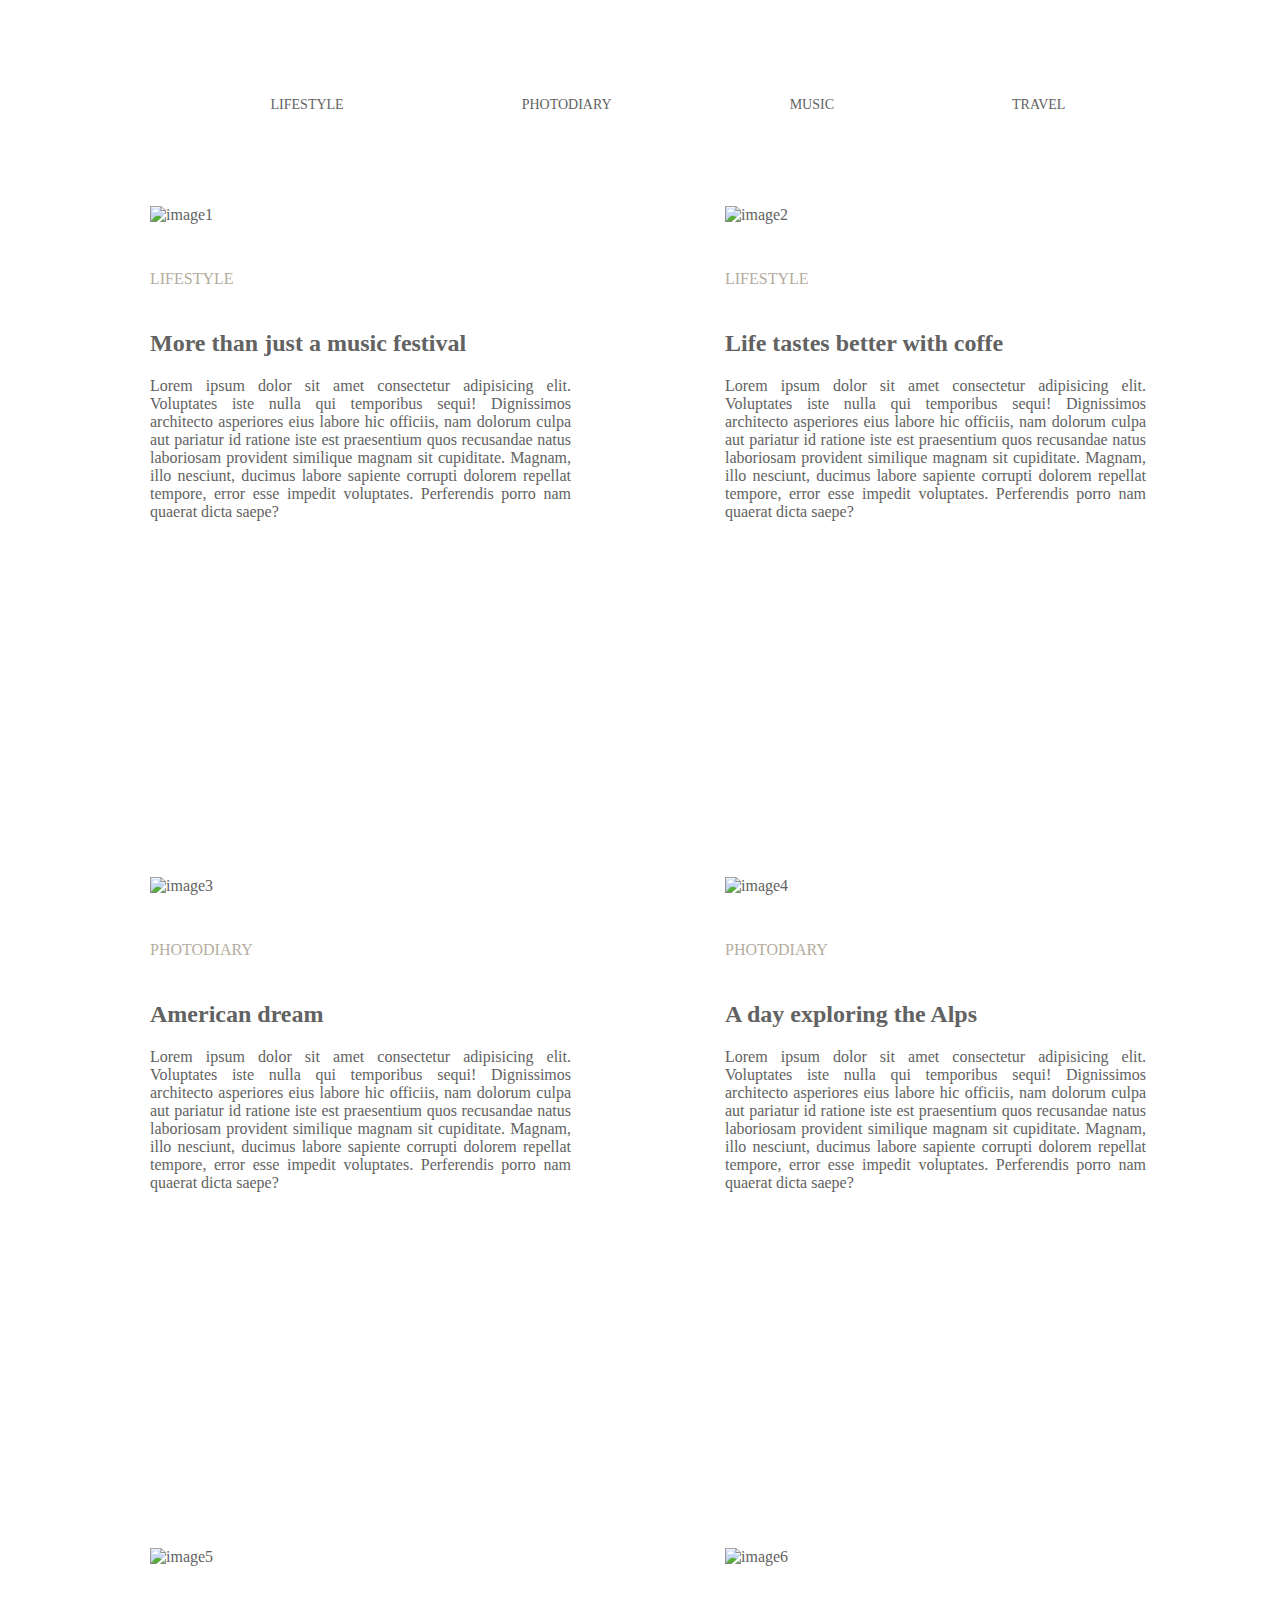
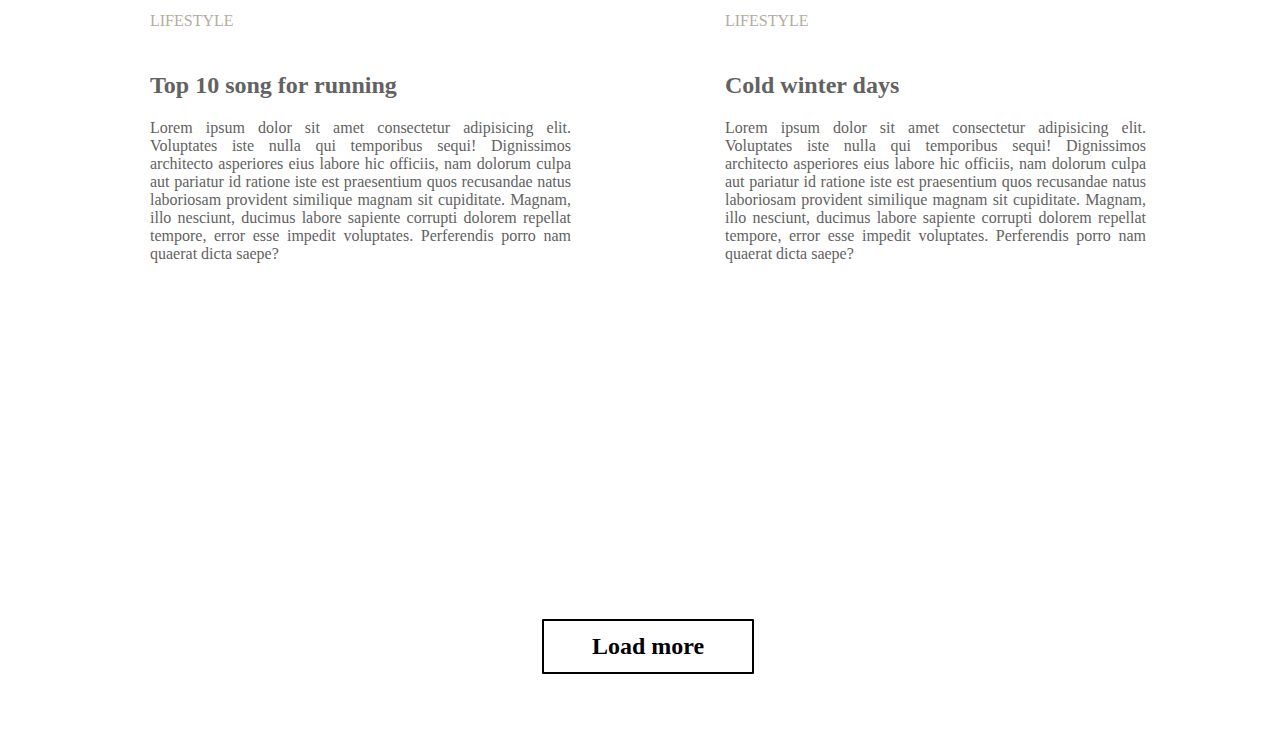
==== module-03/html-css/index.html @ 6fdc5471 "normal" ====
<!DOCTYPE html>
<html lang="en">
<head>
    <meta charset="UTF-8">
    <link rel="stylesheet" href="css/normalize.css">
    <link href="https://fonts.googleapis.com/css?family=Playfair+Display" rel="stylesheet">
    <link rel="stylesheet" href="css/style.css">
    <title>Mod3</title>
</head>
<body>
    <header>
        <ul>
            <li><a href="" target="blank" title="link">lifestyle</a></li>
            <li><a href="" target="blank" title="link">photodiary</a></li>
            <li><a href="" target="blank" title="link">music</a></li>
            <li><a href="" target="blank" title="link">travel</a></li>
        </ul>
    </header>

    <main>
    <div class="row">
        <article class="box">
            <img src="img/image1.jpg" alt="image1">
            <p class="underimg">Lifestyle</p>
            <h2>More than just a music festival</h2>
            <p>Lorem ipsum dolor sit amet consectetur adipisicing elit. Voluptates iste nulla qui temporibus sequi! Dignissimos architecto asperiores eius labore hic officiis, nam dolorum culpa aut pariatur id ratione iste est praesentium quos recusandae natus laboriosam provident similique magnam sit cupiditate. Magnam, illo nesciunt, ducimus labore sapiente corrupti dolorem repellat tempore, error esse impedit voluptates. Perferendis porro nam quaerat dicta saepe?</p>
        </article>
        <article class="box">
            <img src="img/image2.jpg" alt="image2">
            <p class="underimg">Lifestyle</p>
            <h2>Life tastes better with coffe</h2>
            <p>Lorem ipsum dolor sit amet consectetur adipisicing elit. Voluptates iste nulla qui temporibus sequi! Dignissimos architecto asperiores eius labore hic officiis, nam dolorum culpa aut pariatur id ratione iste est praesentium quos recusandae natus laboriosam provident similique magnam sit cupiditate. Magnam, illo nesciunt, ducimus labore sapiente corrupti dolorem repellat tempore, error esse impedit voluptates. Perferendis porro nam quaerat dicta saepe?</p>
        </article>
    </div>
    <div class="row">
        <article class="box">
            <img src="img/image3.jpg" alt="image3">
            <p class="underimg">Photodiary</p>
            <h2>American dream</h2>
            <p>Lorem ipsum dolor sit amet consectetur adipisicing elit. Voluptates iste nulla qui temporibus sequi! Dignissimos architecto asperiores eius labore hic officiis, nam dolorum culpa aut pariatur id ratione iste est praesentium quos recusandae natus laboriosam provident similique magnam sit cupiditate. Magnam, illo nesciunt, ducimus labore sapiente corrupti dolorem repellat tempore, error esse impedit voluptates. Perferendis porro nam quaerat dicta saepe?</p>
        </article>
        <article class="box">
            <img src="img/image4.jpg" alt="image4">
            <p class="underimg">Photodiary</p>
            <h2>A day exploring the Alps</h2>
            <p>Lorem ipsum dolor sit amet consectetur adipisicing elit. Voluptates iste nulla qui temporibus sequi! Dignissimos architecto asperiores eius labore hic officiis, nam dolorum culpa aut pariatur id ratione iste est praesentium quos recusandae natus laboriosam provident similique magnam sit cupiditate. Magnam, illo nesciunt, ducimus labore sapiente corrupti dolorem repellat tempore, error esse impedit voluptates. Perferendis porro nam quaerat dicta saepe?</p>
        </article>
    </div>
    <div class="row">
        <article class="box">
            <img src="img/image5.jpg" alt="image5">
            <p class="underimg">Lifestyle</p>
            <h2>Top 10 song for running</h2>
            <p>Lorem ipsum dolor sit amet consectetur adipisicing elit. Voluptates iste nulla qui temporibus sequi! Dignissimos architecto asperiores eius labore hic officiis, nam dolorum culpa aut pariatur id ratione iste est praesentium quos recusandae natus laboriosam provident similique magnam sit cupiditate. Magnam, illo nesciunt, ducimus labore sapiente corrupti dolorem repellat tempore, error esse impedit voluptates. Perferendis porro nam quaerat dicta saepe?</p>
        </article>
        <article class="box">
            <img src="img/image6.jpg" alt="image6">
            <p class="underimg">Lifestyle</p>
            <h2>Cold winter days</h2>
            <p>Lorem ipsum dolor sit amet consectetur adipisicing elit. Voluptates iste nulla qui temporibus sequi! Dignissimos architecto asperiores eius labore hic officiis, nam dolorum culpa aut pariatur id ratione iste est praesentium quos recusandae natus laboriosam provident similique magnam sit cupiditate. Magnam, illo nesciunt, ducimus labore sapiente corrupti dolorem repellat tempore, error esse impedit voluptates. Perferendis porro nam quaerat dicta saepe?</p>
        </article>
    </div>
    <footer>
        <button class="button1">Load more</button>
    </footer>
    </main>
</body>
</html>
---- module-03/html-css/css/style.css ----
*{font-family: 'Playfair Display Regular', serif;}
body{
    background-image: url(../img/Livello7.png)
}
header, body{
    width: 100%;
    text-align: center;
    color:#626262;
}

ul li{
    list-style-type: none;
    font-size: 14px; 
    text-transform: uppercase;	
    display: inline-block;
    padding: 77px 87px 73px;
    line-height: 24px;
}
a{
    text-decoration: none;
    text-align: center;
}
a:visited,:active{
    color: #626262;
}
a:hover{
    text-decoration-style: solid;
    color: #9addfb;
    text-align: center;
}
.row{
    width: 100%;
}
.box{
    height: 611px;
    width: 421px;
    text-align: justify;
    padding: 0px 75px 60px;
    
}
.row .box{
    display: inline-block;
}
.underimg{
    font-family: 'Ubuntu Lite', serif;
    text-transform: uppercase;
    color: #b4ad9e;
    height: 25px;
    width: 407px;
    padding: 30px 0px 15px;
}
.button1 {
    display: inline-block;
    color:black;
    font-size: 24px;
    font-weight: 700;
    text-decoration: none;
    text-align: center;
    user-select: none;
    padding: .5em 2em;
    outline: none;
    border: 2px solid;
    border-radius: 1px;
    transition: 0.2s; 
    background-color: Transparent;
    background-repeat:no-repeat;
    cursor:pointer;
    overflow: hidden;
    margin-bottom: 60px;
} 
.button1:hover { 
    background: transparent;
    color: #9addfb; }
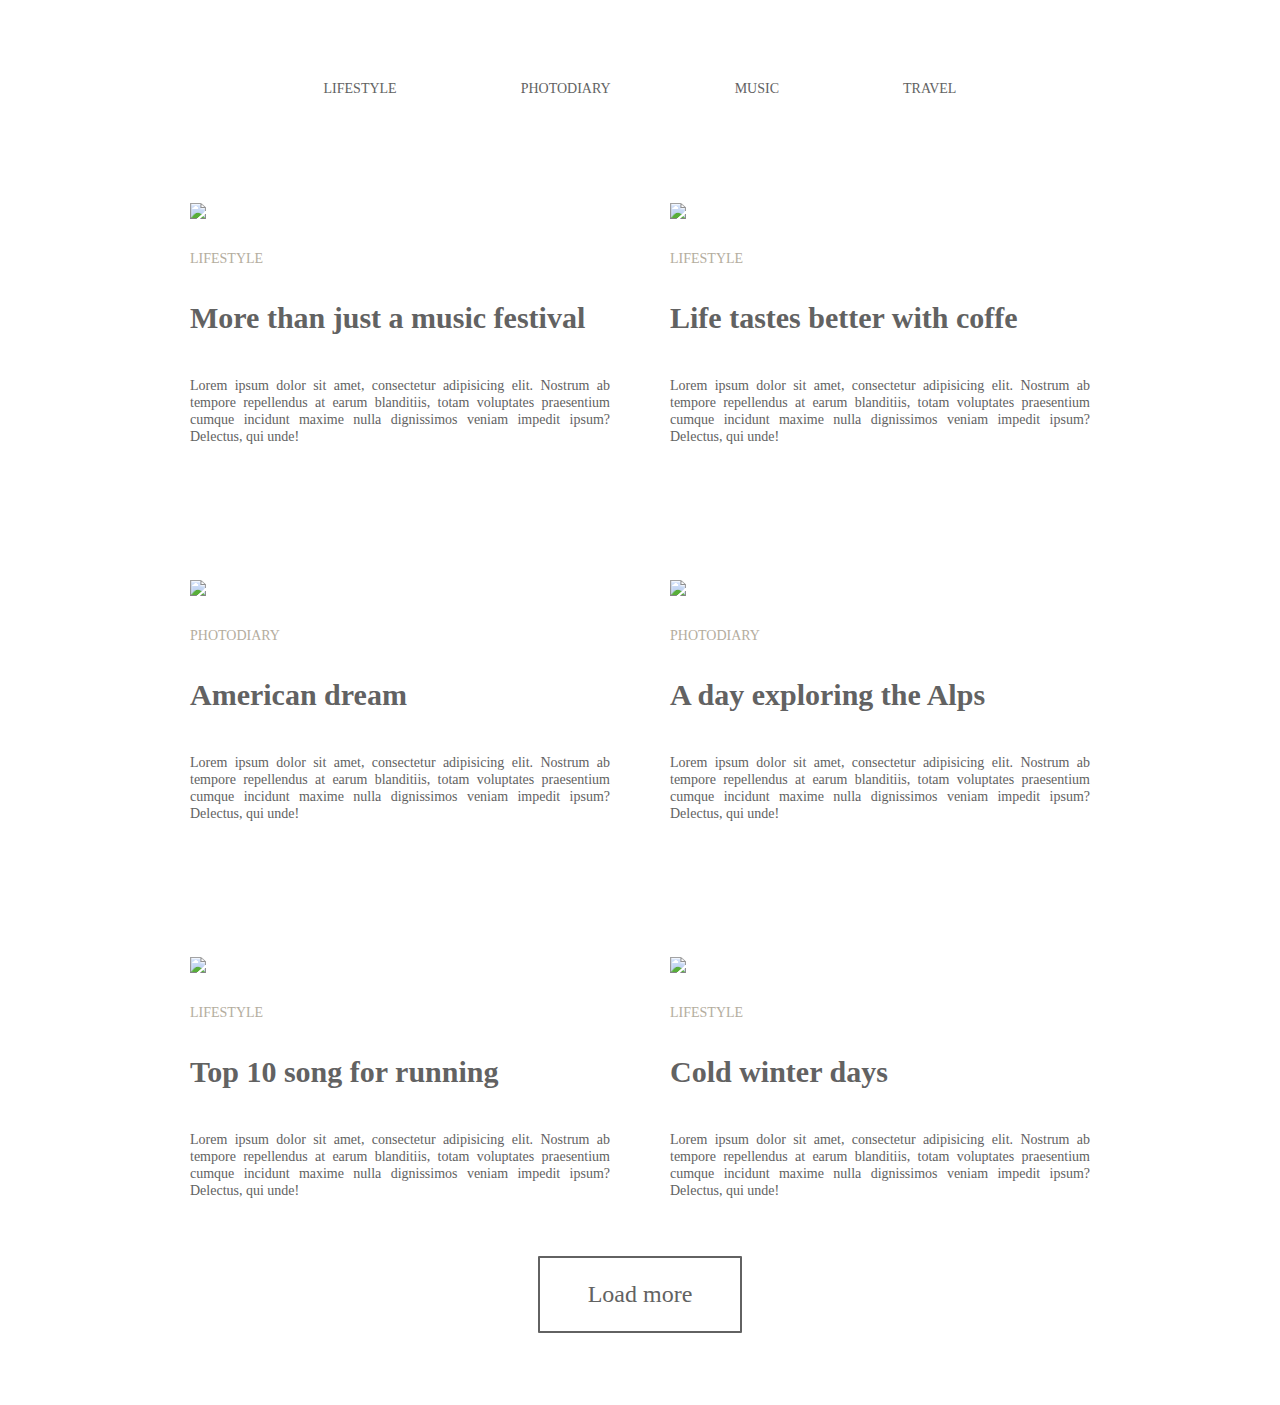
==== commit 503656a9: "reerr" ====
--- a/module-03/html-css/index.html
+++ b/module-03/html-css/index.html
@@ -7,9 +7,9 @@
     <link rel="stylesheet" href="css/style.css">
     <title>Mod3</title>
 </head>
-<body>
+<body  class="container">
     <header>
-        <ul>
+        <ul class="menu">
             <li><a href="" target="blank" title="link">lifestyle</a></li>
             <li><a href="" target="blank" title="link">photodiary</a></li>
             <li><a href="" target="blank" title="link">music</a></li>
@@ -18,51 +18,43 @@
     </header>
 
     <main>
-    <div class="row">
         <article class="box">
-            <img src="img/image1.jpg" alt="image1">
+            <img class="image" src="img/image1.jpg" alt="image1">
             <p class="underimg">Lifestyle</p>
             <h2>More than just a music festival</h2>
-            <p>Lorem ipsum dolor sit amet consectetur adipisicing elit. Voluptates iste nulla qui temporibus sequi! Dignissimos architecto asperiores eius labore hic officiis, nam dolorum culpa aut pariatur id ratione iste est praesentium quos recusandae natus laboriosam provident similique magnam sit cupiditate. Magnam, illo nesciunt, ducimus labore sapiente corrupti dolorem repellat tempore, error esse impedit voluptates. Perferendis porro nam quaerat dicta saepe?</p>
+            <p>Lorem ipsum dolor sit amet, consectetur adipisicing elit. Nostrum ab tempore repellendus at earum blanditiis, totam voluptates praesentium cumque incidunt maxime nulla dignissimos veniam impedit ipsum? Delectus, qui unde!</p>
         </article>
         <article class="box">
-            <img src="img/image2.jpg" alt="image2">
+            <img class="image" src="img/image2.jpg" alt="image2">
             <p class="underimg">Lifestyle</p>
             <h2>Life tastes better with coffe</h2>
-            <p>Lorem ipsum dolor sit amet consectetur adipisicing elit. Voluptates iste nulla qui temporibus sequi! Dignissimos architecto asperiores eius labore hic officiis, nam dolorum culpa aut pariatur id ratione iste est praesentium quos recusandae natus laboriosam provident similique magnam sit cupiditate. Magnam, illo nesciunt, ducimus labore sapiente corrupti dolorem repellat tempore, error esse impedit voluptates. Perferendis porro nam quaerat dicta saepe?</p>
+            <p>Lorem ipsum dolor sit amet, consectetur adipisicing elit. Nostrum ab tempore repellendus at earum blanditiis, totam voluptates praesentium cumque incidunt maxime nulla dignissimos veniam impedit ipsum? Delectus, qui unde!</p>
         </article>
-    </div>
-    <div class="row">
         <article class="box">
-            <img src="img/image3.jpg" alt="image3">
+            <img class="image" src="img/image3.jpg" alt="image3">
             <p class="underimg">Photodiary</p>
             <h2>American dream</h2>
-            <p>Lorem ipsum dolor sit amet consectetur adipisicing elit. Voluptates iste nulla qui temporibus sequi! Dignissimos architecto asperiores eius labore hic officiis, nam dolorum culpa aut pariatur id ratione iste est praesentium quos recusandae natus laboriosam provident similique magnam sit cupiditate. Magnam, illo nesciunt, ducimus labore sapiente corrupti dolorem repellat tempore, error esse impedit voluptates. Perferendis porro nam quaerat dicta saepe?</p>
+            <p>Lorem ipsum dolor sit amet, consectetur adipisicing elit. Nostrum ab tempore repellendus at earum blanditiis, totam voluptates praesentium cumque incidunt maxime nulla dignissimos veniam impedit ipsum? Delectus, qui unde!</p>
         </article>
         <article class="box">
-            <img src="img/image4.jpg" alt="image4">
+            <img class="image" src="img/image4.jpg" alt="image4">
             <p class="underimg">Photodiary</p>
             <h2>A day exploring the Alps</h2>
-            <p>Lorem ipsum dolor sit amet consectetur adipisicing elit. Voluptates iste nulla qui temporibus sequi! Dignissimos architecto asperiores eius labore hic officiis, nam dolorum culpa aut pariatur id ratione iste est praesentium quos recusandae natus laboriosam provident similique magnam sit cupiditate. Magnam, illo nesciunt, ducimus labore sapiente corrupti dolorem repellat tempore, error esse impedit voluptates. Perferendis porro nam quaerat dicta saepe?</p>
+            <p>Lorem ipsum dolor sit amet, consectetur adipisicing elit. Nostrum ab tempore repellendus at earum blanditiis, totam voluptates praesentium cumque incidunt maxime nulla dignissimos veniam impedit ipsum? Delectus, qui unde!</p>
         </article>
-    </div>
-    <div class="row">
-        <article class="box">
-            <img src="img/image5.jpg" alt="image5">
+        <article class="lastbox">
+            <img class="image" src="img/image5.jpg" alt="image5">
             <p class="underimg">Lifestyle</p>
             <h2>Top 10 song for running</h2>
-            <p>Lorem ipsum dolor sit amet consectetur adipisicing elit. Voluptates iste nulla qui temporibus sequi! Dignissimos architecto asperiores eius labore hic officiis, nam dolorum culpa aut pariatur id ratione iste est praesentium quos recusandae natus laboriosam provident similique magnam sit cupiditate. Magnam, illo nesciunt, ducimus labore sapiente corrupti dolorem repellat tempore, error esse impedit voluptates. Perferendis porro nam quaerat dicta saepe?</p>
+            <p>Lorem ipsum dolor sit amet, consectetur adipisicing elit. Nostrum ab tempore repellendus at earum blanditiis, totam voluptates praesentium cumque incidunt maxime nulla dignissimos veniam impedit ipsum? Delectus, qui unde!</p>
         </article>
-        <article class="box">
-            <img src="img/image6.jpg" alt="image6">
+        <article class="lastbox">
+            <img class="image" src="img/image6.jpg" alt="image6">
             <p class="underimg">Lifestyle</p>
             <h2>Cold winter days</h2>
-            <p>Lorem ipsum dolor sit amet consectetur adipisicing elit. Voluptates iste nulla qui temporibus sequi! Dignissimos architecto asperiores eius labore hic officiis, nam dolorum culpa aut pariatur id ratione iste est praesentium quos recusandae natus laboriosam provident similique magnam sit cupiditate. Magnam, illo nesciunt, ducimus labore sapiente corrupti dolorem repellat tempore, error esse impedit voluptates. Perferendis porro nam quaerat dicta saepe?</p>
+            <p>Lorem ipsum dolor sit amet, consectetur adipisicing elit. Nostrum ab tempore repellendus at earum blanditiis, totam voluptates praesentium cumque incidunt maxime nulla dignissimos veniam impedit ipsum? Delectus, qui unde!</p>
         </article>
-    </div>
-    <footer>
         <button class="button1">Load more</button>
-    </footer>
     </main>
 </body>
 </html>--- a/module-03/html-css/css/style.css
+++ b/module-03/html-css/css/style.css
@@ -1,63 +1,100 @@
 *{font-family: 'Playfair Display Regular', serif;}
+/* очищение геометрии */
+html{box-sizing: border-box;}
+*, *::before, ::after{box-sizing: inherit;}
+.container{
+    width: 901px;
+    margin: 0 auto;
+    font-size: 0px;
+}
+img{
+    display: block;
+    width: 100%;
+    height: auto;
+}
 body{
     background-image: url(../img/Livello7.png)
 }
 header, body{
-    width: 100%;
     text-align: center;
     color:#626262;
 }
 
-ul li{
-    list-style-type: none;
+header{
+    padding-top: 77px;
+    padding-bottom: 102px;
+}
+
+li a{
     font-size: 14px; 
-    text-transform: uppercase;	
-    display: inline-block;
-    padding: 77px 87px 73px;
+    display: block;
     line-height: 24px;
-}
-a{
+    text-transform: uppercase;
     text-decoration: none;
     text-align: center;
 }
-a:visited,:active{
+ul li{
+    display: inline-block;
+    list-style-type: none;	
+}
+.menu li:not(:last-child){
+    padding-right: 124px;
+}
+a:visited{
     color: #626262;
 }
-a:hover{
-    text-decoration-style: solid;
+a:hover, button:hover,
+a:focus, button:focus{
     color: #9addfb;
     text-align: center;
 }
-.row{
-    width: 100%;
+.menu{
+    margin: 0px;
+    padding: 0px;
 }
-.box{
-    height: 611px;
-    width: 421px;
+
+.box,.lastbox{
+    width: 420px;
     text-align: justify;
-    padding: 0px 75px 60px;
-    
+    margin-right: 60px;
+    margin-bottom: 135px;
+    padding: 0px;
+    display: inline-block;
+    font-size: 0px;
 }
-.row .box{
-    display: inline-block;
+.lastbox{
+    margin-bottom: 57px;
+}
+p{
+    font-size: 14px;
+    line-height: 17px;
+    margin: 0px;
+}
+h2{
+    font-size: 30px;
+    margin: 0px;
+    margin-bottom: 42px;
+}
+.box:nth-child(2n),
+.lastbox:nth-child(2n){
+    margin-right: 0px;
 }
 .underimg{
     font-family: 'Ubuntu Lite', serif;
     text-transform: uppercase;
     color: #b4ad9e;
-    height: 25px;
-    width: 407px;
-    padding: 30px 0px 15px;
+    font-size: 14px;
+    margin-bottom: 34px;
 }
 .button1 {
     display: inline-block;
-    color:black;
+    color: #626262;
     font-size: 24px;
-    font-weight: 700;
+    font-weight: 700px;
     text-decoration: none;
     text-align: center;
     user-select: none;
-    padding: .5em 2em;
+    padding: 23px 48px;
     outline: none;
     border: 2px solid;
     border-radius: 1px;
@@ -66,9 +103,9 @@
     background-repeat:no-repeat;
     cursor:pointer;
     overflow: hidden;
-    margin-bottom: 60px;
+    margin-bottom: 72px;
 } 
-.button1:hover { 
-    background: transparent;
-    color: #9addfb; }
 
+.image{
+    margin-bottom: 31px;
+}